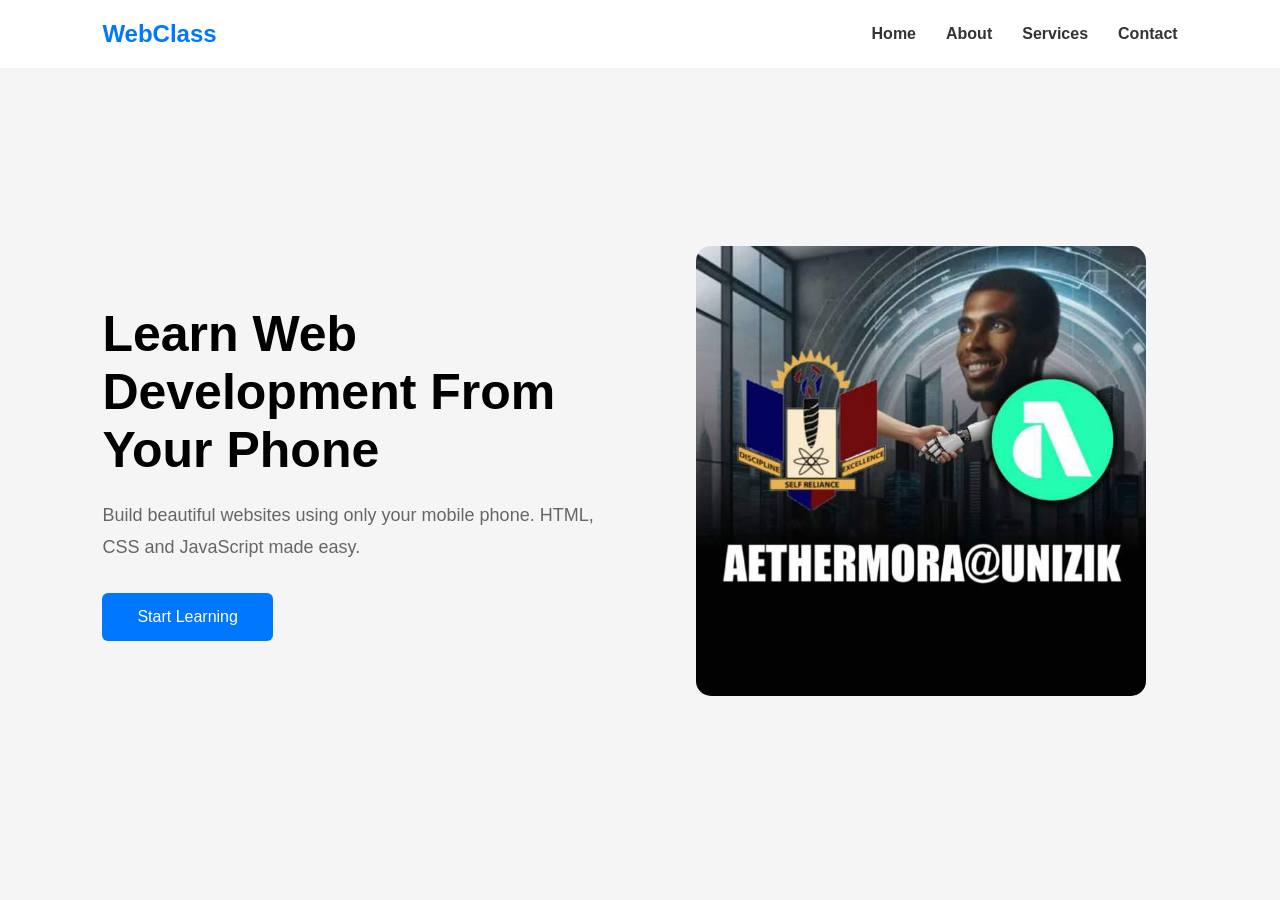
==== index.html @ f937669c "index.html" ====
<!DOCTYPE html>
<html lang="en">
<head>
    <meta charset="UTF-8">
    <meta name="viewport" content="width=device-width, initial-scale=1.0">
    <title>My Landing Page</title>

    <link rel="stylesheet" href="CSS/Index.css">
</head>

<body>

<header>

    <nav>

        <h2 class="logo">WebClass</h2>

        <ul>

            <li><a href="#">Home</a></li>
            <li><a href="#">About</a></li>
            <li><a href="#">Services</a></li>
            <li><a href="#">Contact</a></li>

        </ul>

    </nav>

</header>


<section class="hero">

    <div class="hero-text">

        <h1>Learn Web Development From Your Phone</h1>

        <p>
            Build beautiful websites using only your mobile phone.
            HTML, CSS and JavaScript made easy.
        </p>

        <button>Start Learning</button>

    </div>

    <div class="hero-image">

        <img src="img/IMG_3234.jpeg" alt="Hero Image">

    </div>

</section>
<script src="JS/index.js"></script>
</body>
</html>
---- CSS/Index.css ----
*{
    margin:0;
    padding:0;
    box-sizing:border-box;
    font-family:Arial, Helvetica, sans-serif;
}

body{
    background:#f5f5f5;
}

nav{

    display:flex;
    justify-content:space-between;
    align-items:center;

    padding:20px 8%;
    width: 100%;
    background:white;
}

.logo{

    color:#0077ff;
}

nav ul{

    display:flex;
    list-style:none;
    gap:30px;
}

nav ul li a{

    text-decoration:none;
    color:#333;
    font-weight:bold;
}

.hero{

    display:flex;
    justify-content:space-between;
    align-items:center;

    padding:80px 8%;

    gap:50px;

    min-height:90vh;
}

.hero-text{

    flex:1;
}

.hero-text h1{

    font-size: 50px;
    margin-bottom: 20px;
}

.hero-text p{

    font-size:18px;
    color:#666;

    line-height:1.8;

    margin-bottom:30px;
}

button {

    padding:15px 35px;

    border: none;

    background: #0077ff;

    color: white;

    border-radius: 6px;

    cursor: pointer;

    font-size: 16px;
}

.hero-image {

    flex: 1;
    text-align: center;
}

.hero-image img {

    width: 100%;
    max-width: 450px;

    border-radius: 15px;
}
@media(max-width:768px){

nav{

    flex-direction:column;
    gap:20px;
}

nav ul{

    flex-direction:column;
    text-align:center;
}

.hero{

    flex-direction:column-reverse;

    text-align:center;

    padding:40px 20px;
}

.hero-text h1{

    font-size:34px;
}

.hero-text p{

    font-size:16px;
}

.hero-image img{

    max-width:300px;
}

}
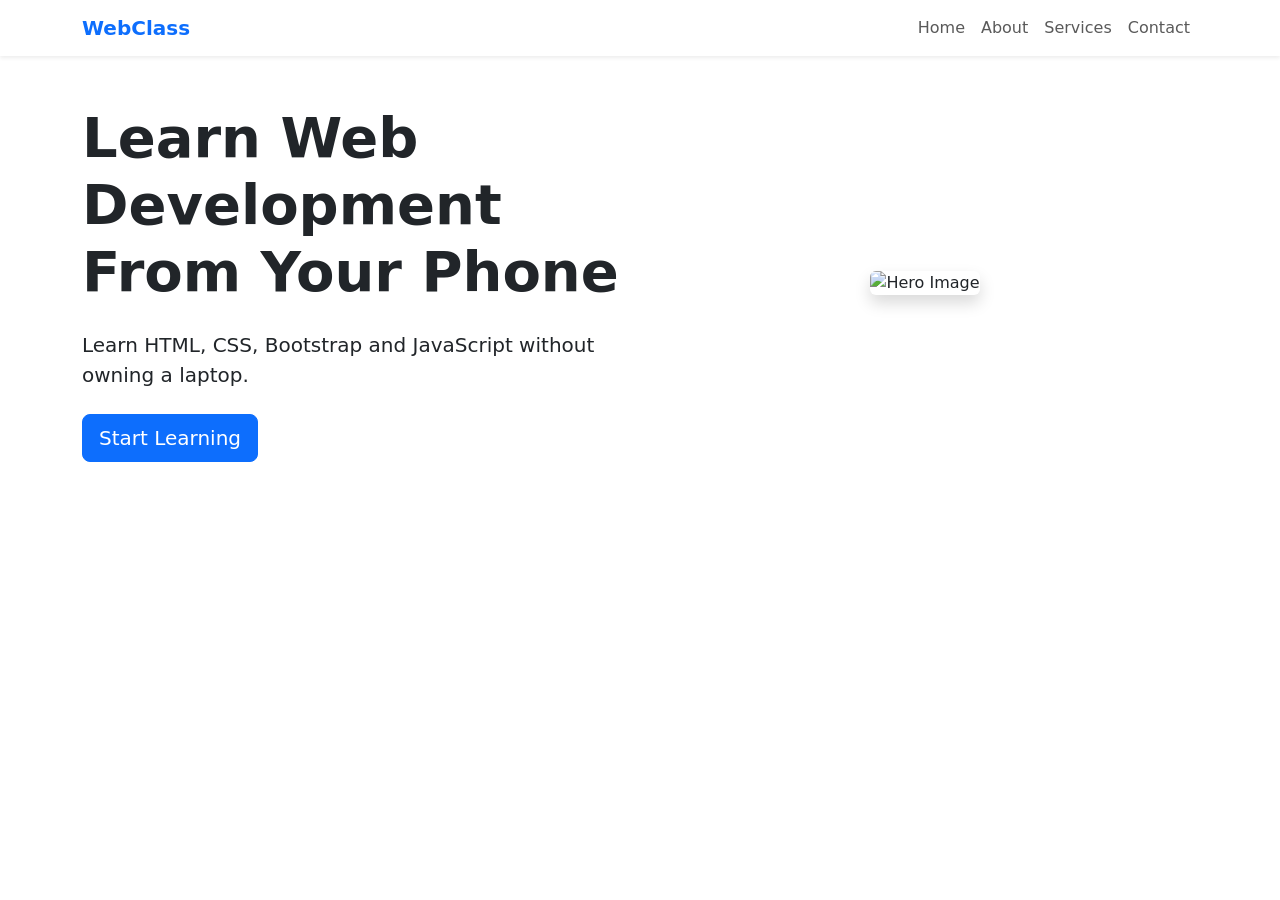
==== commit 373bfa6a: "Update index.html" ====
--- a/index.html
+++ b/index.html
@@ -3,55 +3,94 @@
 <head>
     <meta charset="UTF-8">
     <meta name="viewport" content="width=device-width, initial-scale=1.0">
-    <title>My Landing Page</title>
+    <title>Bootstrap Landing Page</title>
 
-    <link rel="stylesheet" href="CSS/Index.css">
+    <link href="https://cdn.jsdelivr.net/npm/bootstrap@5.3.7/dist/css/bootstrap.min.css" rel="stylesheet">
+
+    <link rel="stylesheet" href="CSS/index.css">
 </head>
 
 <body>
 
-<header>
+<nav class="navbar navbar-expand-lg bg-white shadow-sm">
+    <div class="container">
 
-    <nav>
+        <a class="navbar-brand fw-bold text-primary" href="#">
+            WebClass
+        </a>
 
-        <h2 class="logo">WebClass</h2>
+        <button class="navbar-toggler"
+            type="button"
+            data-bs-toggle="collapse"
+            data-bs-target="#navbar">
 
-        <ul>
+            <span class="navbar-toggler-icon"></span>
 
-            <li><a href="#">Home</a></li>
-            <li><a href="#">About</a></li>
-            <li><a href="#">Services</a></li>
-            <li><a href="#">Contact</a></li>
+        </button>
 
-        </ul>
+        <div class="collapse navbar-collapse" id="navbar">
 
-    </nav>
+            <ul class="navbar-nav ms-auto">
 
-</header>
+                <li class="nav-item">
+                    <a class="nav-link" href="#">Home</a>
+                </li>
 
+                <li class="nav-item">
+                    <a class="nav-link" href="#">About</a>
+                </li>
 
-<section class="hero">
+                <li class="nav-item">
+                    <a class="nav-link" href="#">Services</a>
+                </li>
 
-    <div class="hero-text">
+                <li class="nav-item">
+                    <a class="nav-link" href="#">Contact</a>
+                </li>
 
-        <h1>Learn Web Development From Your Phone</h1>
+            </ul>
 
-        <p>
-            Build beautiful websites using only your mobile phone.
-            HTML, CSS and JavaScript made easy.
-        </p>
-
-        <button>Start Learning</button>
+        </div>
 
     </div>
+</nav>
 
-    <div class="hero-image">
+<section class="container py-5">
 
-        <img src="img/IMG_3234.jpeg" alt="Hero Image">
+    <div class="row align-items-center">
+
+        <div class="col-lg-6 text-center text-lg-start">
+
+            <h1 class="display-4 fw-bold">
+                Learn Web Development From Your Phone
+            </h1>
+
+            <p class="lead my-4">
+
+                Learn HTML, CSS, Bootstrap and JavaScript without owning a laptop.
+
+            </p>
+
+            <button class="btn btn-primary btn-lg">
+                Start Learning
+            </button>
+
+        </div>
+
+        <div class="col-lg-6 text-center mt-5 mt-lg-0">
+
+            <img
+            src="https://picsum.photos/600/500"
+            class="img-fluid rounded shadow"
+            alt="Hero Image">
+
+        </div>
 
     </div>
 
 </section>
-<script src="JS/index.js"></script>
+
+<script src="https://cdn.jsdelivr.net/npm/bootstrap@5.3.7/dist/js/bootstrap.bundle.min.js"></script>
+
 </body>
-</html>+</html>
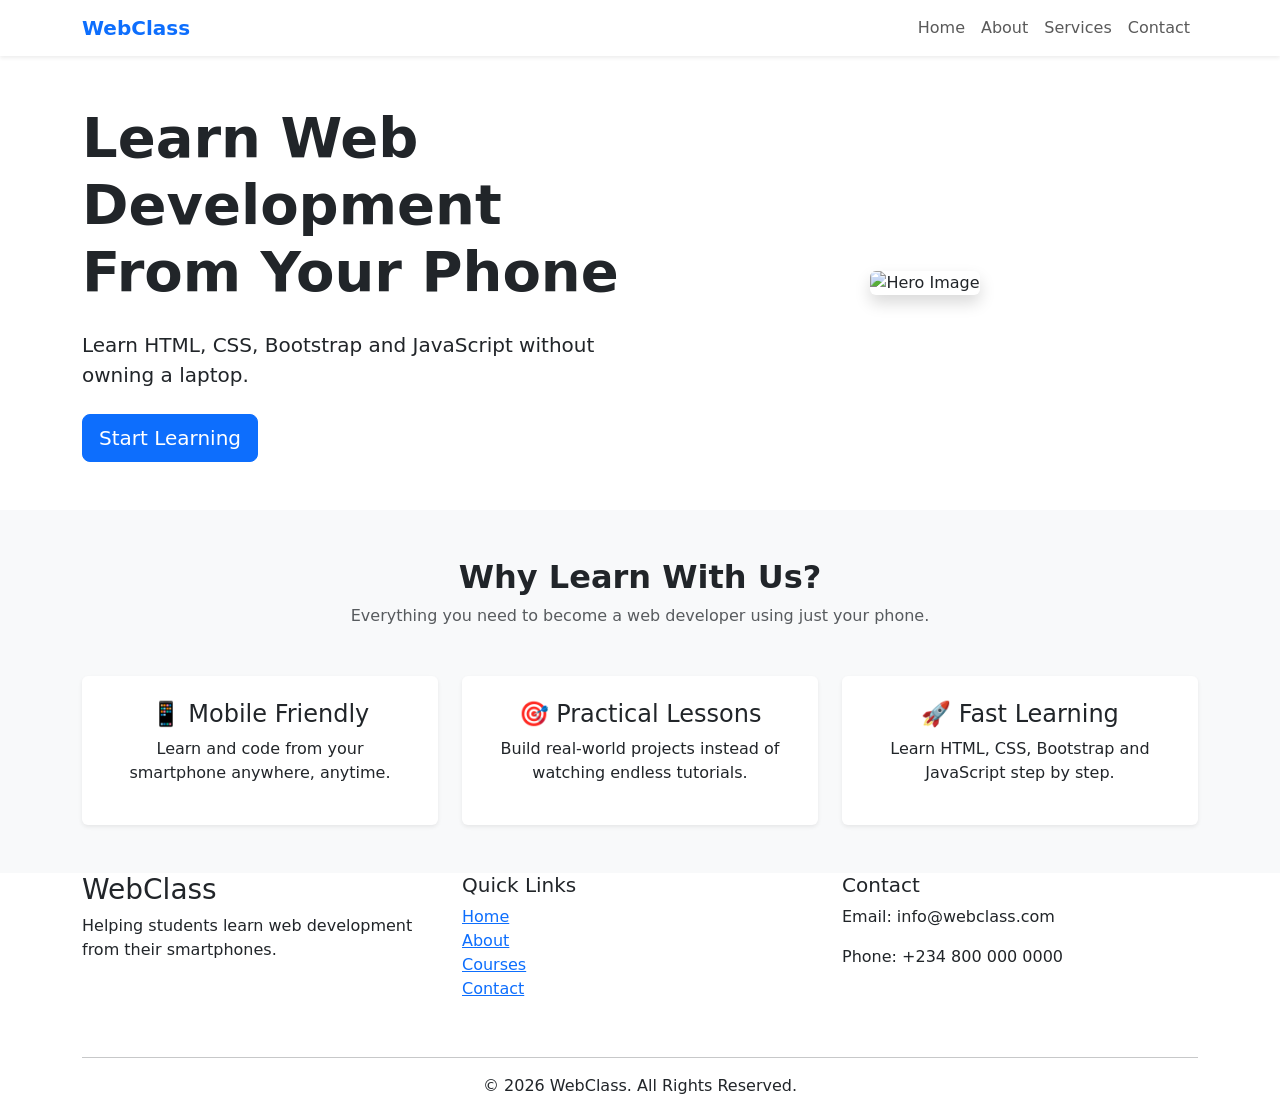
==== commit 4237ad97: "index.html" ====
--- a/index.html
+++ b/index.html
@@ -89,6 +89,126 @@
     </div>
 
 </section>
+<!-- Landing Section -->
+
+<section class="py-5 bg-light">
+
+    <div class="container">
+
+        <div class="text-center mb-5">
+
+            <h2 class="fw-bold">Why Learn With Us?</h2>
+
+            <p class="text-muted">
+                Everything you need to become a web developer using just your phone.
+            </p>
+
+        </div>
+
+        <div class="row g-4">
+
+            <div class="col-md-4">
+
+                <div class="card border-0 shadow-sm h-100 p-4 text-center">
+
+                    <h4>📱 Mobile Friendly</h4>
+
+                    <p>
+                        Learn and code from your smartphone anywhere, anytime.
+                    </p>
+
+                </div>
+
+            </div>
+
+            <div class="col-md-4">
+
+                <div class="card border-0 shadow-sm h-100 p-4 text-center">
+
+                    <h4>🎯 Practical Lessons</h4>
+
+                    <p>
+                        Build real-world projects instead of watching endless tutorials.
+                    </p>
+
+                </div>
+
+            </div>
+
+            <div class="col-md-4">
+
+                <div class="card border-0 shadow-sm h-100 p-4 text-center">
+
+                    <h4>🚀 Fast Learning</h4>
+
+                    <p>
+                        Learn HTML, CSS, Bootstrap and JavaScript step by step.
+                    </p>
+
+                </div>
+
+            </div>
+
+        </div>
+
+    </div>
+
+</section>
+<footer class="footer">
+
+    <div class="container">
+
+        <div class="row">
+
+            <div class="col-lg-4 mb-4">
+
+                <h3>WebClass</h3>
+
+                <p>
+                    Helping students learn web development from their smartphones.
+                </p>
+
+            </div>
+
+            <div class="col-lg-4 mb-4">
+
+                <h5>Quick Links</h5>
+
+                <ul class="list-unstyled">
+
+                    <li><a href="#">Home</a></li>
+
+                    <li><a href="#">About</a></li>
+
+                    <li><a href="#">Courses</a></li>
+
+                    <li><a href="#">Contact</a></li>
+
+                </ul>
+
+            </div>
+
+            <div class="col-lg-4">
+
+                <h5>Contact</h5>
+
+                <p>Email: info@webclass.com</p>
+
+                <p>Phone: +234 800 000 0000</p>
+
+            </div>
+
+        </div>
+
+        <hr>
+
+        <p class="text-center mb-0">
+            © 2026 WebClass. All Rights Reserved.
+        </p>
+
+    </div>
+
+</footer>
 
 <script src="https://cdn.jsdelivr.net/npm/bootstrap@5.3.7/dist/js/bootstrap.bundle.min.js"></script>
 
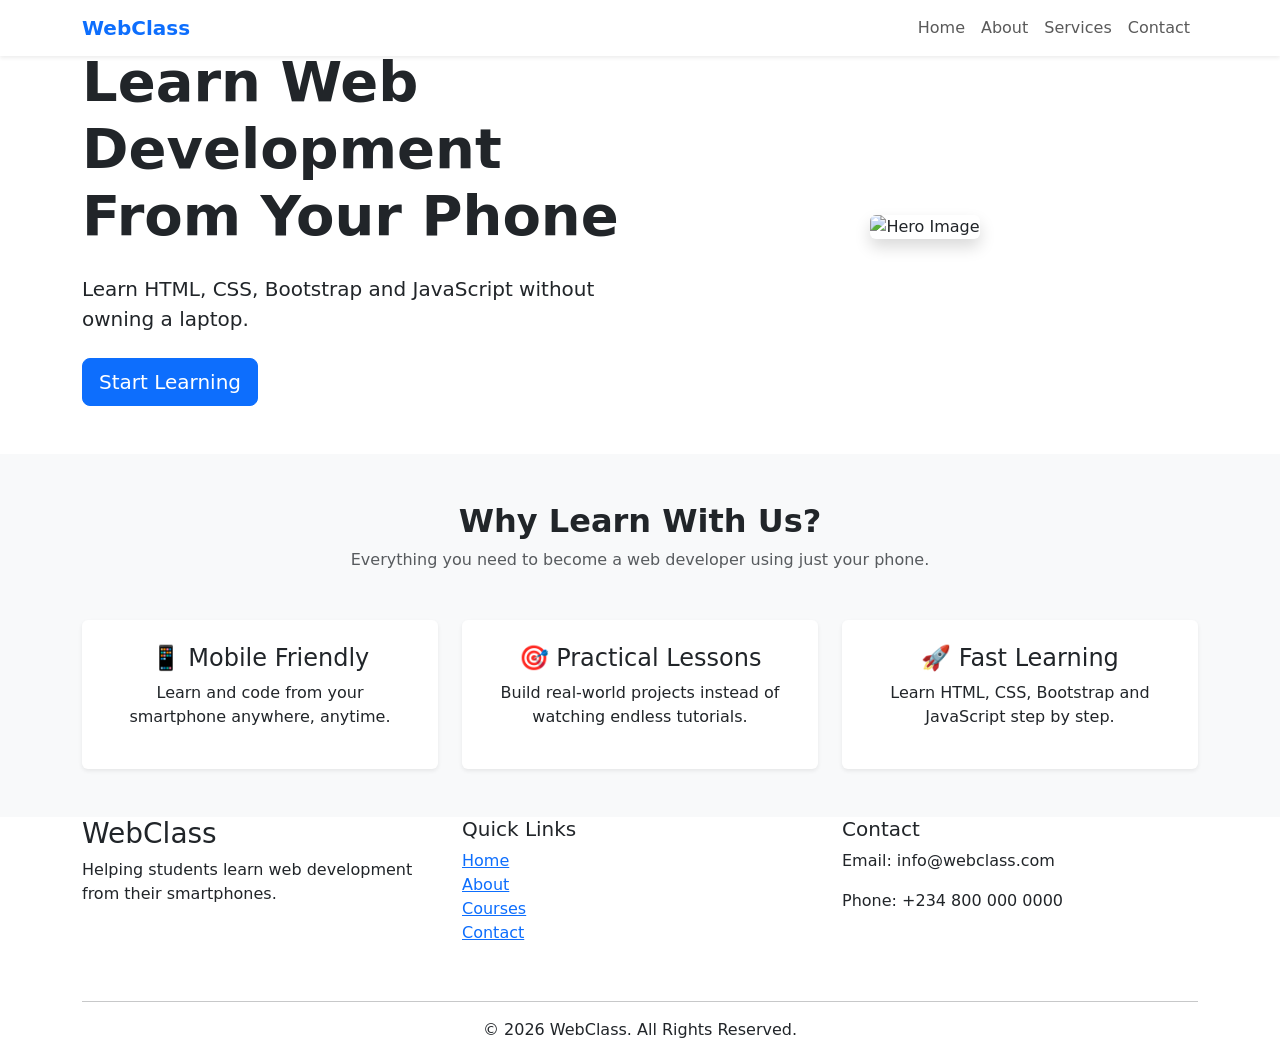
==== commit d448c3fe: "index.html" ====
--- a/index.html
+++ b/index.html
@@ -12,7 +12,7 @@
 
 <body>
 
-<nav class="navbar navbar-expand-lg bg-white shadow-sm">
+<nav class="navbar navbar-expand-lg bg-white shadow-sm fixed-top ">
     <div class="container">
 
         <a class="navbar-brand fw-bold text-primary" href="#">
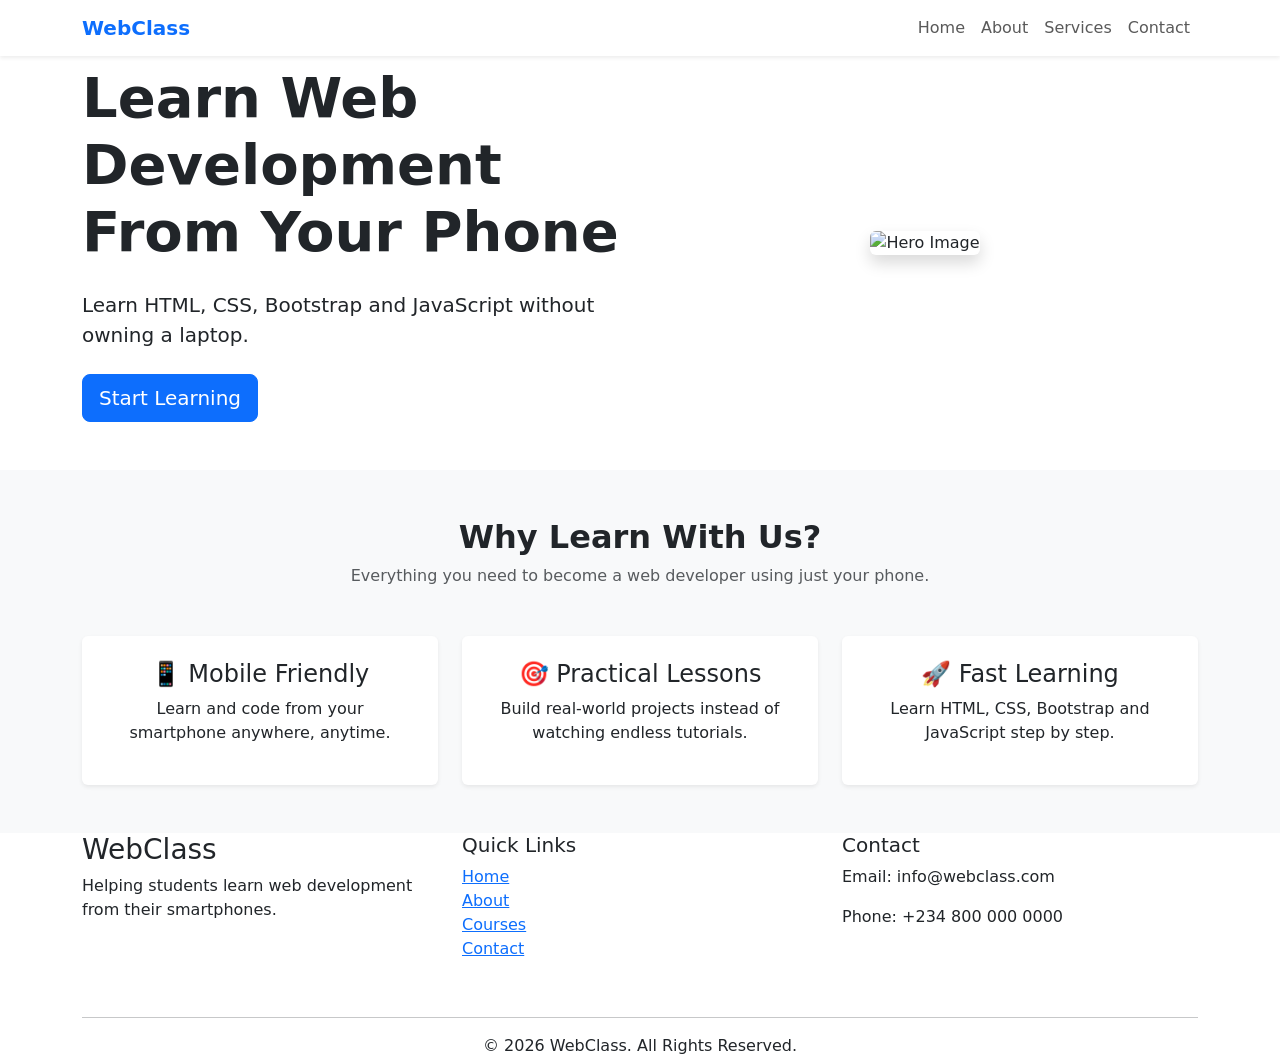
==== commit c78344dc: "index.html" ====
--- a/index.html
+++ b/index.html
@@ -55,7 +55,7 @@
     </div>
 </nav>
 
-<section class="container py-5">
+<section class="container py-5 mt-3">
 
     <div class="row align-items-center">
 
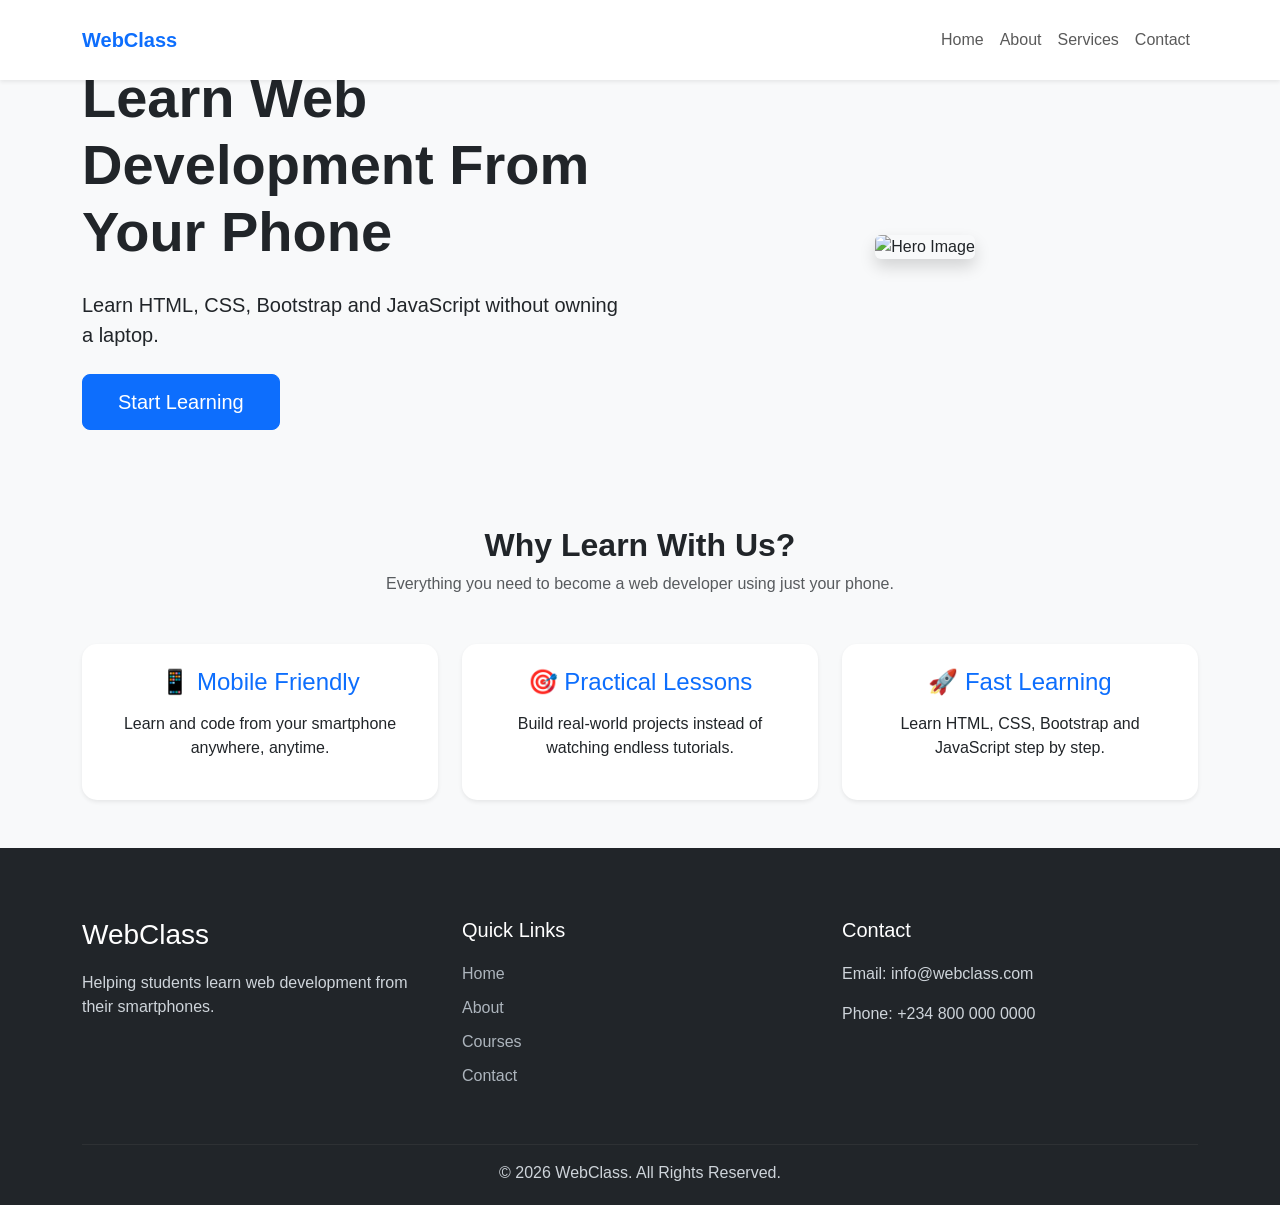
==== commit d97a2b6f: "index.html" ====
--- a/index.html
+++ b/index.html
@@ -7,7 +7,7 @@
 
     <link href="https://cdn.jsdelivr.net/npm/bootstrap@5.3.7/dist/css/bootstrap.min.css" rel="stylesheet">
 
-    <link rel="stylesheet" href="CSS/index.css">
+    <link rel="stylesheet" href="CSS/Index.css">
 </head>
 
 <body>
@@ -33,11 +33,11 @@
             <ul class="navbar-nav ms-auto">
 
                 <li class="nav-item">
-                    <a class="nav-link" href="#">Home</a>
-                </li>
-
-                <li class="nav-item">
-                    <a class="nav-link" href="#">About</a>
+                    <a class="nav-link" href="index.html">Home</a>
+                </li>
+
+                <li class="nav-item">
+                    <a class="nav-link" href="about.html">About</a>
                 </li>
 
                 <li class="nav-item">
--- a/CSS/Index.css
+++ b/CSS/Index.css
@@ -0,0 +1,90 @@
+body{
+
+    font-family: Arial, Helvetica, sans-serif;
+    background:#f8f9fa;
+
+}
+
+.navbar{
+
+    padding:20px 0;
+
+}
+
+h1{
+
+    line-height:1.3;
+
+}
+
+.btn{
+
+    padding:12px 35px;
+
+}
+/* Landing Section */
+
+.card{
+
+    transition:.3s;
+    border-radius:15px;
+
+}
+
+.card:hover{
+
+    transform:translateY(-10px);
+
+}
+
+.card h4{
+
+    color:#0d6efd;
+    margin-bottom:15px;
+
+}
+
+/* Footer */
+
+
+
+ .footer{
+    background:#212529;
+    color:#fff;
+    padding:70px 0 20px;
+
+}
+
+.footer h3,
+.footer h5{
+
+    margin-bottom:20px;
+
+}
+
+.footer a{
+
+    color:#adb5bd;
+    text-decoration:none;
+    display:block;
+    margin-bottom:10px;
+
+}
+
+.footer a:hover{
+
+    color:#fff;
+
+}
+
+.footer hr{
+
+    border-color:#555;
+
+}
+
+.footer p{
+
+    color:#ced4da;
+
+}
